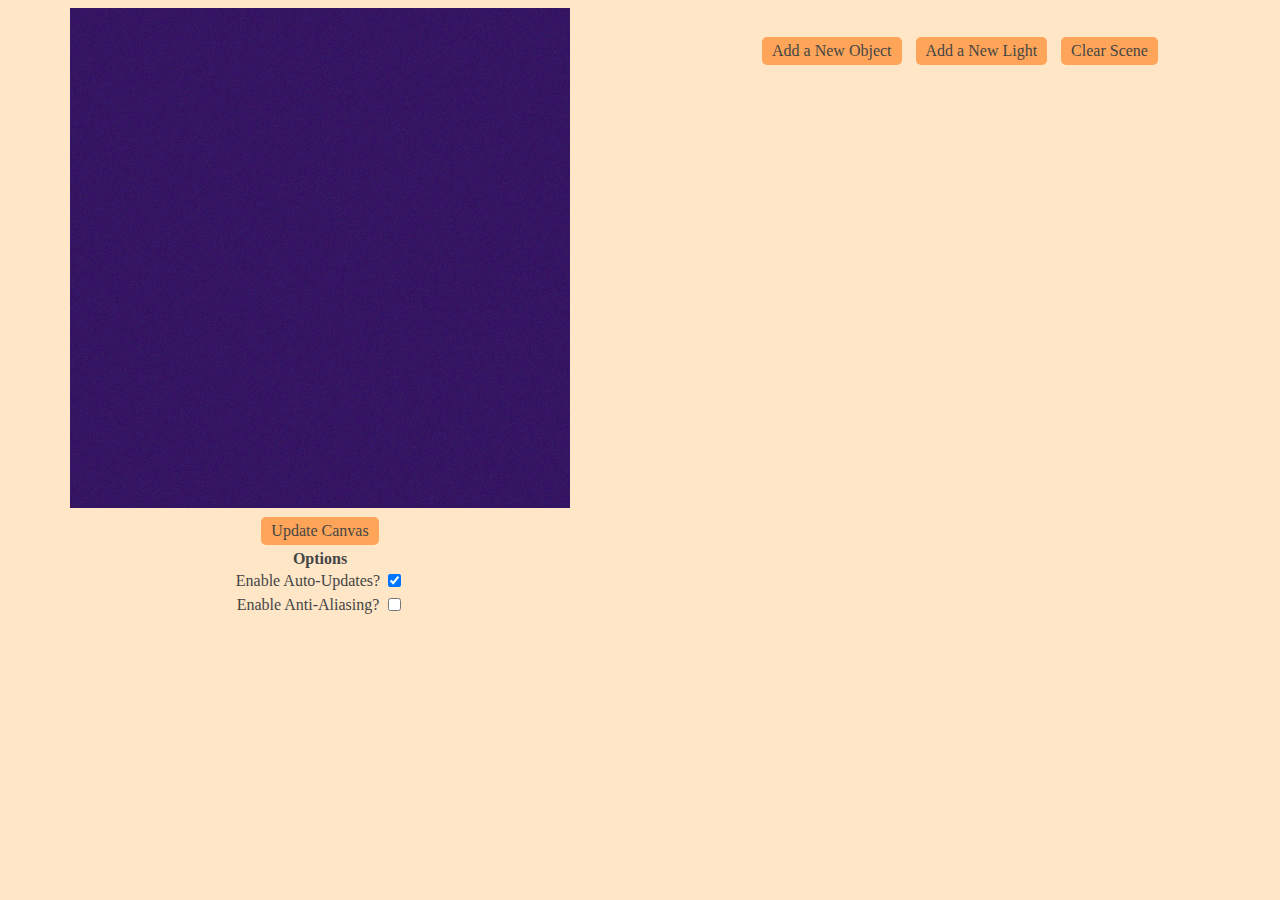
==== index.html @ 33bcd845 "Adding files" ====
<!DOCTYPE html>
<html lang="en">
	<head>
		<meta charset="utf-8" />
		<title>Ray Tracer</title>
		<link rel="stylesheet" href="style.css">
		<script src="helperFiles/builder.js"></script>
		<script src="helperFiles/color.js"></script>
		<script src="helperFiles/math_utils.js"></script>
	</head>

	<body>
		<div id="render">
			<canvas id="canvas" width="500" height="500"></canvas>
			<br>
			<div id="div-for-main-button"><button onclick="updateCanvas()" class="main-button">Update Canvas</button></div>
			<!--  
			<button onclick="toggleAutoUpdate()" class="main-button" id="autoupdate">Auto-Update?: YES</button>-->
			<div id="options">
				<b>Options</b>
				<table>
					<tr>
						<td>Enable Auto-Updates?</td>
						<td><input type="checkbox" onclick="toggleAutoUpdate()" id="toggleAutoUpdate"></td>
					</tr>
					<tr>
						<td>Enable Anti-Aliasing?</td>
						<td><input type="checkbox" onclick="toggleAntiAlias()" id="toggleAntiAlias"></td>
					</tr>
				</table>
			</div>
		</div>
		<div id="rest">
			<button onclick="addObject()" class="main-button">Add a New Object</button>
			<button onclick="addLight()" class="main-button">Add a New Light</button>
			<button onclick="clearObjects()" class="main-button">Clear Scene</button>
			<div id="objects"></div>
		</div>
		<script src="client.js"></script>
	</body>
</html>
---- style.css ----
/* https://colorhunt.co/palette/f5f3c127e1c10ea2932f0f5d */
/* https://colorhunt.co/palette/454545ff6000ffa559ffe6c7 */
/* https://colorhunt.co/palette/6096b493bfcfbdcdd6eee9da */

html, body{
	/* Green
	--dark: #2F0F5D;
	--dark-green: #0EA293;
	--light-green: #27E1C1;
	--light: #F5F3C1;
	*/

	/* Orange */
	--dark: #454545;
	--dark-green: #FF6000;
	--light-green: #FFA559;
	--light: #FFE6C7;

	/* Blue 
	--dark: #6096B4;
	--dark-green: #93BFCF;
	--light-green: #BDCDD6;
	--light: #EEE9DA;
	*/

	background-color: var(--light);
	text-align: center;
	font-family: "Trebuchet MS";
 	color: var(--dark);


 	height: 100%;
    overflow: hidden;
    margin: 0;
}



#render {
    float: left;
    width: 50%;
    height: 100%;
    overflow: auto;
    box-sizing: border-box;
    padding: 0.5em;
    margin: auto;
}

#rest {
    float: left;
    width: 50%;
    height: 100%;
    overflow: auto;
    box-sizing: border-box;
    padding: 2em;
}

.main-button {
	background-color: var(--light-green);
	font-family: "Trebuchet MS";
 	color: var(--dark);
	
	border: none;
	border-radius: 5px;
	
	text-align: center;
	font-size: 16px;
	text-decoration: none;

	display: inline-block;
	padding: 5px 10px;
	margin: 5px;
}

.mini-button {
	background-color: var(--light-green);
	font-family: "Trebuchet MS";
 	color: var(--dark);
	
	border: none;
	border-radius: 2px;
	
	text-align: center;
	font-size: 10px;
	text-decoration: none;

	display: inline-block;
	padding: 2px 3px;
	margin: 5px;
}

.removal {
	position: absolute;
	top: 0;
	right: 0;
}

button:hover {
	background-color: var(--dark-green);
	color: var(--dark);
}

button:active {
	background-color: var(--dark);
	color: white;
}

.object {
	border: 3px solid var(--dark-green);
	border-radius: 10px;
	margin: 30px 0;
	text-align: center;
	position: relative;
	display: inline-block;
}

.object-elem {
	margin: 5px 3px;
}



.input, select {
	text-align: right;
	border: none;
	padding: 2px;
	background-color: var(--light-green);
	color: var(--dark);
	border-radius: 3px;
	font-size: 16px;
}


p {
	display: inline;
	font-weight: bold;
}





/* https://jsfiddle.net/nobugames/drs49tbu/ */
.rainbow {
    -webkit-appearance: none;
    width: 300px;
    height: 15px;
    background-color: var(--light);
}

.rainbow::-webkit-slider-runnable-track {
  width: 100%;
  height: 12.8px;
  cursor: pointer;
  background: linear-gradient(to right,
        hsl(0, 100%, 50%) 0%, 
        hsl(36, 100%, 50%) 10%,
        hsl(72, 100%, 50%) 20%,
        hsl(108, 100%, 50%) 30%,
        hsl(144, 100%, 50%) 40%,
        hsl(180, 100%, 50%) 50%,
        hsl(216, 100%, 50%) 60%,
        hsl(252, 100%, 50%) 70%,
        hsl(288, 100%, 50%) 80%,
        hsl(324, 100%, 50%) 90%,
        hsl(360, 100%, 50%) 100%
    );
  border-radius: 5px;
}

.rainbow::-webkit-slider-thumb {
  height: 25px;
  width: 7px;
  border-radius: 7px;
  cursor: pointer;
  -webkit-appearance: none;
  margin-top: -5.5px;
  box-shadow: 2px 2px 2px rgba(0,0,0,.5);
  background-color: var(--dark);
}



#options{
	margin: auto;
	max-width: 50%;
	text-align: center;
}

table {
	table-layout: fixed;
	display: table;
	margin: auto;
}
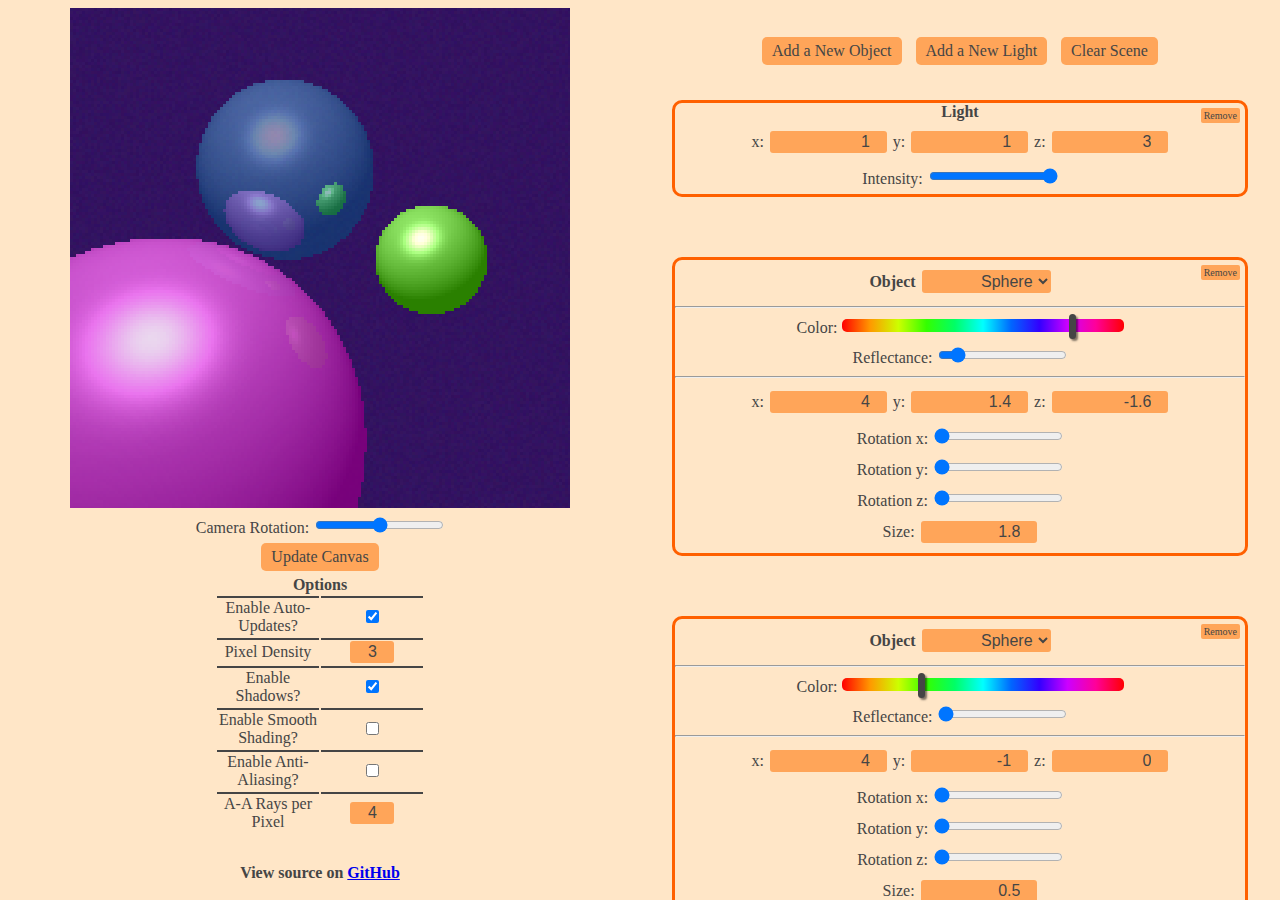
==== commit ef01d2d4: "moved files and added comments" ====
--- a/index.html
+++ b/index.html
@@ -1,41 +1,64 @@
 <!DOCTYPE html>
 <html lang="en">
-	<head>
-		<meta charset="utf-8" />
-		<title>Ray Tracer</title>
-		<link rel="stylesheet" href="style.css">
-		<script src="helperFiles/builder.js"></script>
-		<script src="helperFiles/color.js"></script>
-		<script src="helperFiles/math_utils.js"></script>
-	</head>
 
-	<body>
-		<div id="render">
-			<canvas id="canvas" width="500" height="500"></canvas>
-			<br>
-			<div id="div-for-main-button"><button onclick="updateCanvas()" class="main-button">Update Canvas</button></div>
-			<!--  
-			<button onclick="toggleAutoUpdate()" class="main-button" id="autoupdate">Auto-Update?: YES</button>-->
-			<div id="options">
-				<b>Options</b>
-				<table>
-					<tr>
-						<td>Enable Auto-Updates?</td>
-						<td><input type="checkbox" onclick="toggleAutoUpdate()" id="toggleAutoUpdate"></td>
-					</tr>
-					<tr>
-						<td>Enable Anti-Aliasing?</td>
-						<td><input type="checkbox" onclick="toggleAntiAlias()" id="toggleAntiAlias"></td>
-					</tr>
-				</table>
-			</div>
+<head>
+	<meta charset="utf-8" />
+	<title>Ray Tracer</title>
+	<link rel="stylesheet" href="raytraceHelpers/style.css">
+	<script src="raytraceHelpers/builder.js"></script>
+	<script src="raytraceHelpers/color.js"></script>
+	<script src="raytraceHelpers/mathUtils.js"></script>
+	<script src="raytraceHelpers/mathScary.js"></script>
+	<script src="raytraceHelpers/object.js"></script>
+	<script src="raytraceHelpers/parsedObjs.js"></script>
+</head>
+
+<body>
+	<div id="render">
+		<canvas id="canvas" width="500" height="500"></canvas>
+		<br>
+		<div id="div-for-rotation"></div>
+		<div id="div-for-main-button"><button onclick="updateCanvas()" class="main-button">Update Canvas</button></div>
+		<div id="options">
+			<b>Options</b>
+			<table>
+				<tr>
+					<td>Enable Auto-Updates?</td>
+					<td><input type="checkbox" onclick="toggleOption()" id="toggleAutoUpdate"></td>
+				</tr>
+				<tr>
+					<td>Pixel Density</td>
+					<td><input type="number" onclick="toggleOption()" id="togglePixelDensity" min="1" value="1" class="input" style="max-width: 40%"></td>
+				</tr>
+				<tr>
+					<td>Enable Shadows?</td>
+					<td><input type="checkbox" onclick="toggleOption()" id="toggleShadows"></td>
+				</tr>
+				<tr>
+					<td>Enable Smooth Shading?</td>
+					<td><input type="checkbox" onclick="toggleOption()" id="toggleSmoothShading"></td>
+				</tr>
+				<tr>
+					<td>Enable Anti-Aliasing?</td>
+					<td><input type="checkbox" onclick="toggleOption()" id="toggleAntiAlias"></td>
+				</tr>
+				<tr>
+					<td>A-A Rays per Pixel</td>
+					<td><input type="number" onclick="toggleOption()" id="toggleAntiAliasNumber" min="1" value="1" class="input" style="max-width: 40%"></td>
+				</tr>
+			</table>
 		</div>
-		<div id="rest">
-			<button onclick="addObject()" class="main-button">Add a New Object</button>
-			<button onclick="addLight()" class="main-button">Add a New Light</button>
-			<button onclick="clearObjects()" class="main-button">Clear Scene</button>
-			<div id="objects"></div>
+		<div id="github-link">
+			<p>View source on <a href="https://github.com/Ian-Fielding/RayTracer" target="_blank" rel="noopener noreferrer">GitHub</a></p>
 		</div>
-		<script src="client.js"></script>
-	</body>
-</html>
+	</div>
+	<div id="rest">
+		<button onclick="addObject()" class="main-button">Add a New Object</button>
+		<button onclick="addLight()" class="main-button">Add a New Light</button>
+		<button onclick="clearObjects()" class="main-button">Clear Scene</button>
+		<div id="objects"></div>
+	</div>
+	<script src="raytraceHelpers/client.js"></script>
+</body>
+
+</html>--- a/raytraceHelpers/style.css
+++ b/raytraceHelpers/style.css
@@ -0,0 +1,198 @@
+/* taken from https://colorhunt.co/palette/454545ff6000ffa559ffe6c7 */
+html, body {
+
+	/* Orange */
+	--dark: #454545;
+	--dark-orange: #FF6000;
+	--light-orange: #FFA559;
+	--light: #FFE6C7;
+
+	background-color: var(--light);
+	text-align: center;
+	font-family: "Trebuchet MS";
+	color: var(--dark);
+	height: 100%;
+	overflow: hidden;
+	margin: 0;
+}
+
+#render {
+
+	/* position canvas container */
+	float: left;
+	width: 50%;
+	height: 100%;
+	overflow: auto;
+	box-sizing: border-box;
+	padding: 0.5em;
+	margin: auto;
+}
+
+#rest {
+
+	/* position objects container */
+	float: left;
+	width: 50%;
+	height: 100%;
+	overflow: auto;
+	box-sizing: border-box;
+	padding: 2em;
+}
+
+.main-button {
+
+	/* major button style */
+	background-color: var(--light-orange);
+	font-family: "Trebuchet MS";
+	color: var(--dark);
+	border: none;
+	border-radius: 5px;
+	text-align: center;
+	font-size: 16px;
+	text-decoration: none;
+	display: inline-block;
+	padding: 5px 10px;
+	margin: 5px;
+}
+
+.mini-button {
+
+	/* smaller button style */
+	background-color: var(--light-orange);
+	font-family: "Trebuchet MS";
+	color: var(--dark);
+	border: none;
+	border-radius: 2px;
+	text-align: center;
+	font-size: 10px;
+	text-decoration: none;
+	display: inline-block;
+	padding: 2px 3px;
+	margin: 5px;
+}
+
+.removal {
+
+	/* position for "remove" buttons */
+	position: absolute;
+	top: 0;
+	right: 0;
+}
+
+button:hover {
+
+	/* change button style on hover */
+	background-color: var(--dark-orange);
+	color: var(--dark);
+}
+
+button:active {
+
+	/* change button style on click */
+	background-color: var(--dark);
+	color: white;
+}
+
+.object {
+
+	/* style for object containers */
+	border: 3px solid var(--dark-orange);
+	border-radius: 10px;
+	margin: 30px 0;
+	text-align: center;
+	position: relative;
+	display: inline-block;
+}
+
+.object-elem {
+
+	/* margin for parameters */
+	margin: 5px 3px;
+}
+
+td {
+
+	/* style for "options" table */
+	border-top: 2px solid var(--dark);
+	max-width: 100px;
+}
+
+.input, select {
+
+	/* style for "select" and numeric inputs */
+	text-align: right;
+	border: none;
+	padding: 2px;
+	background-color: var(--light-orange);
+	color: var(--dark);
+	border-radius: 3px;
+	font-size: 16px;
+}
+
+p {
+
+	/* style for text */
+	display: inline;
+	font-weight: bold;
+}
+
+/* adapted from https://jsfiddle.net/nobugames/drs49tbu/ 
+   styles color selector rainbow*/
+.rainbow {
+	-webkit-appearance: none;
+	width: 300px;
+	height: 15px;
+	background-color: var(--light);
+}
+
+.rainbow::-webkit-slider-runnable-track {
+	width: 100%;
+	height: 12.8px;
+	cursor: pointer;
+	background: linear-gradient(to right,
+			hsl(0, 100%, 50%) 0%,
+			hsl(36, 100%, 50%) 10%,
+			hsl(72, 100%, 50%) 20%,
+			hsl(108, 100%, 50%) 30%,
+			hsl(144, 100%, 50%) 40%,
+			hsl(180, 100%, 50%) 50%,
+			hsl(216, 100%, 50%) 60%,
+			hsl(252, 100%, 50%) 70%,
+			hsl(288, 100%, 50%) 80%,
+			hsl(324, 100%, 50%) 90%,
+			hsl(360, 100%, 50%) 100%);
+	border-radius: 5px;
+}
+
+.rainbow::-webkit-slider-thumb {
+	height: 25px;
+	width: 7px;
+	border-radius: 7px;
+	cursor: pointer;
+	-webkit-appearance: none;
+	margin-top: -5.5px;
+	box-shadow: 2px 2px 2px rgba(0, 0, 0, .5);
+	background-color: var(--dark);
+}
+
+#options {
+
+	/* style for "options" container */
+	margin: auto;
+	max-width: 50%;
+	text-align: center;
+}
+
+table {
+
+	/* style for table */
+	table-layout: fixed;
+	display: table;
+	margin: auto;
+}
+
+#github-link {
+
+	/* style for link container */
+	margin: 30px auto;
+}